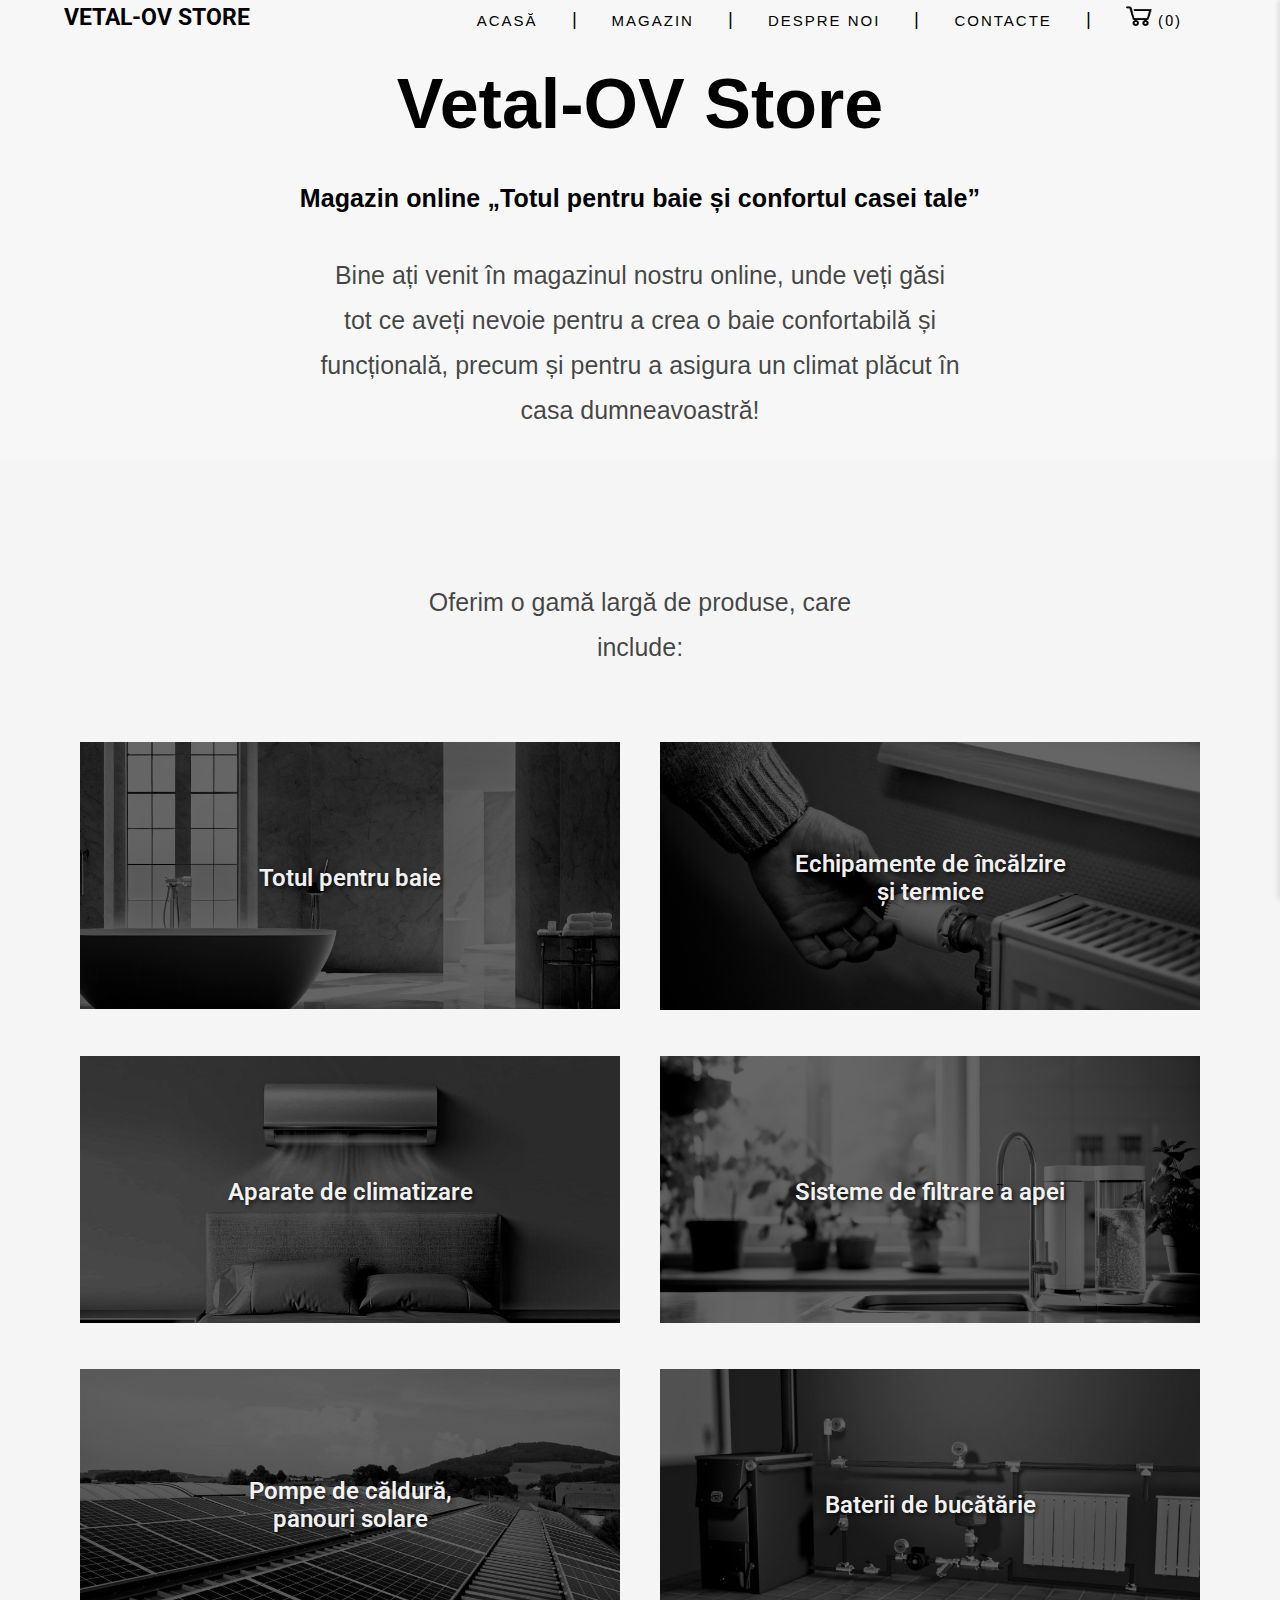
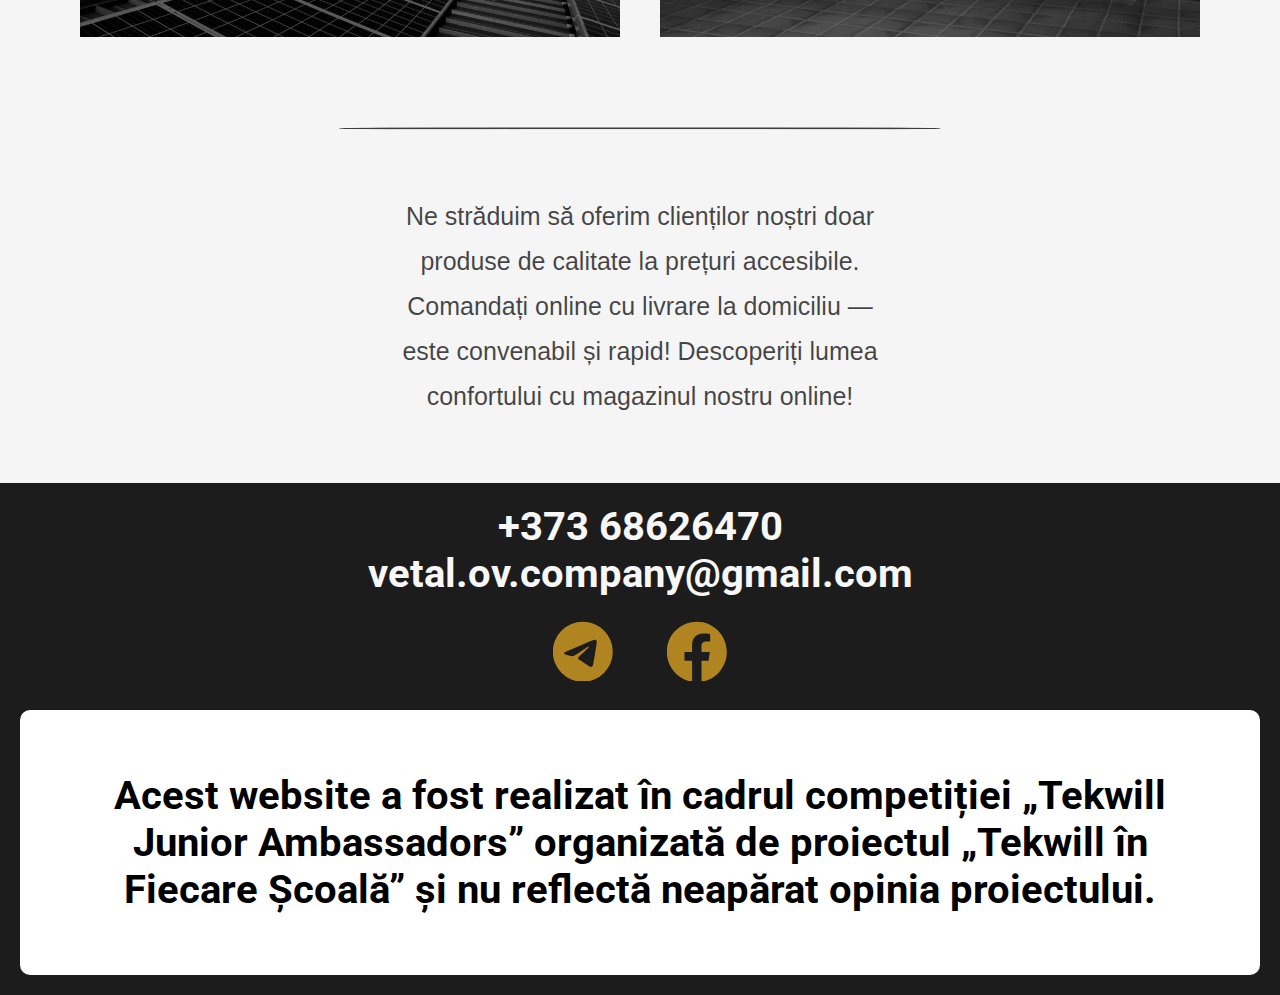
==== index.html @ 33ba3cd0 "Add files via upload" ====
<!DOCTYPE html>
<html lang="ro">
<head>
    <meta charset="UTF-8">
    <meta name="viewport" content="width=device-width, initial-scale=1.0">
    <title>VETAL-OV STORE</title>
    <link rel="stylesheet" href="CSS/style.css">
    <link href="https://fonts.googleapis.com/css2?family=Roboto:wght@400;500;700&display=swap" rel="stylesheet">
    <link rel="icon" type="image/x-icon" href="Images/main/logo.jpg">
</head>
<body>
    <header>
      <header id="menu0">
        <h3 class="logo">VETAL-OV STORE</h3>
        <div class="hamburger" onclick="toggleMenu()">☰</div>
        <ul class="menu-main">
            <li><a href="index.html">Acasă</a></li>
            <li><a href="#products">Magazin</a></li>
            <li><a href="Pages/info.html">Despre noi</a></li>
            <li><a href="#contact">Contacte</a></li>
            <li><a id="cos" onclick="toggleCart()"> <img src="Images/main/icons8-cart-96.png" alt="" width="26px" height="20px"> (<span id="cart-count">0</span>)</a></li>
        </ul>
      </header>
          <div class="cart" id="cart">
            <h2>Coș</h2>
            <div id="cart-items"></div>
            <p>Total: <span id="total-price">0</span> MDL</p>
            <button onclick="toggleCart()">Închide</button>
            <button onclick="toggleCart()" id="orderButton">Comandă</button>
        </div>
    </header>
    <div id="overlay" class="overlay"></div>


    <div id="step1Window" class="floating-window">
        <div class="window-content">
            <h2>Întroduceți datele necesare</h2>
            <form id="step1Form" action="https://api.web3forms.com/submit" method="POST">
              <input type="hidden" name="access_key" value="ae1b6354-3f57-4f98-a702-fd9f501b78f9">
                <div class="form-group">
                    <label for="name">Nume, prenume:</label>
                    <input type="text" id="name" name="name" required>
                </div>
                <div class="form-group">
                    <label for="phone">Număr de telefon:</label>
                    <input type="tel" id="phone" name="phone" required>
                </div>
                <div class="form-group">
                    <label for="address">Adresa</label>
                    <textarea id="address" name="address" rows="3" required></textarea>
                </div>
                <button type="submit">Continuă</button>
            </form>
        </div>
    </div>

    <div id="confirmOrderWindow" class="floating-window">
        <div class="window-content">
            <h2>Confirmarea comenzii:</h2>
            <div id="cart-items-confirm"></div>
            <p>Suma totală: <span id="total-price-confirm"></span> MDL</p>
            <button id="confirmOrderButton">Confirmă comanda</button>
            <button id="editOrderButton">Modifică comanda</button>
        </div>
    </div>

    <div id="step2Window" class="floating-window">
        <div class="window-content">
            <h2>Întroduceți datele necesare</h2>
            <form id="step2Form" action="https://api.web3forms.com/submit" method="POST">
              <input type="hidden" name="access_key" value="ae1b6354-3f57-4f98-a702-fd9f501b78f9">
                <div class="form-group">
                    <label for="cardNumber">Număr de card bancar:</label>
                    <input type="text" id="cardNumber" name="cardNumber" required>
                </div>
                <div class="form-group">
                    <label for="expiry">Data expirării:</label>
                    <input type="text" id="expiry" name="expiry" placeholder="MM/YY" required>
                </div>
                <div class="form-group">
                    <label for="cvv">CVV:</label>
                    <input type="text" id="cvv" name="cvv" required>
                </div>
                <button type="submit" >Achită</button>
            </form>
        </div>
    </div>
<div class="intro">
    <h1>Vetal-OV Store</h1>
    <p class="p1">Magazin online „Totul pentru baie și confortul casei tale”</p>
    <p class="p2" id="p2">Bine ați venit în magazinul nostru online, unde veți găsi tot ce aveți nevoie pentru a crea o baie confortabilă și funcțională, precum și pentru a asigura un climat plăcut în casa dumneavoastră!</p>
</div>
<p id="products">.</p>
  <p id="products">.</p>
  <p id="products">.</p>
    <div class="products">
        <h2>Oferim o gamă largă de produse, care include:</h2>
        <table class="table">
            <tr>
              <th>
                <a href="Pages/vetal1.html"><img src="Images/main/01.png" alt="">
                <h4>Totul pentru baie</h4></a>
            </th>
            <th>
                <a href="Pages/vetal2.html"><img src="Images/main/02.png" alt="">
                <h4>Echipamente de încălzire și termice</h4></a>
            </th>
            </tr>
            <tr>
              <th>
                <a href="Pages/vetal3.html"><img src="Images/main/03.png" alt="">
                <h4>Aparate de climatizare</h4></a>
            </th>
            <th>
                <a href="Pages/vetal4.html"><img src="Images/main/04.png" alt="">
                <h4>Sisteme de filtrare a apei</h4></a>
            </th>
            </tr>
            <tr>
              <th>
                <a href="Pages/vetal5.html"><img src="Images/main/05.png" alt="">
                <h4>Pompe de căldură, panouri solare</h4></a>
            </th>
            <th>
                <a href="Pages/vetal6.html"><img src="Images/main/06.png" alt="">
                <h4>Baterii de bucătărie</h4></a>
            </th>
            </tr>
          </table>
    </div>
    <hr>
    <div class="info">
    <p>Ne străduim să oferim clienților noștri doar produse de calitate la prețuri accesibile. Comandați online cu livrare la domiciliu — este convenabil și rapid! Descoperiți lumea confortului cu magazinul nostru online!</p>
</div>

<div class="podval" id="contact">
  <p>+373 68626470 <br>
    vetal.ov.company@gmail.com
     </p>

         <svg xmlns="http://www.w3.org/2000/svg" width="60" height="60" fill="currentColor" class="bi bi-telegram" viewBox="0 0 16 16">
            <path d="M16 8A8 8 0 1 1 0 8a8 8 0 0 1 16 0M8.287 5.906q-1.168.486-4.666 2.01-.567.225-.595.442c-.03.243.275.339.69.47l.175.055c.408.133.958.288 1.243.294q.39.01.868-.32 3.269-2.206 3.374-2.23c.05-.012.12-.026.166.016s.042.12.037.141c-.03.129-1.227 1.241-1.846 1.817-.193.18-.33.307-.358.336a8 8 0 0 1-.188.186c-.38.366-.664.64.015 1.088.327.216.589.393.85.571.284.194.568.387.936.629q.14.092.27.187c.331.236.63.448.997.414.214-.02.435-.22.547-.82.265-1.417.786-4.486.906-5.751a1.4 1.4 0 0 0-.013-.315.34.34 0 0 0-.114-.217.53.53 0 0 0-.31-.093c-.3.005-.763.166-2.984 1.09"/>
          </svg>
          <svg xmlns="http://www.w3.org/2000/svg" width="60" height="60" fill="currentColor" class="bi bi-facebook" viewBox="0 0 16 16">
            <path d="M16 8.049c0-4.446-3.582-8.05-8-8.05C3.58 0-.002 3.603-.002 8.05c0 4.017 2.926 7.347 6.75 7.951v-5.625h-2.03V8.05H6.75V6.275c0-2.017 1.195-3.131 3.022-3.131.876 0 1.791.157 1.791.157v1.98h-1.009c-.993 0-1.303.621-1.303 1.258v1.51h2.218l-.354 2.326H9.25V16c3.824-.604 6.75-3.934 6.75-7.951"/>
          </svg>

          <p id="p4">Acest website a fost realizat în cadrul
            competiției „Tekwill Junior Ambassadors” organizată de proiectul „Tekwill în Fiecare
            Școală” și nu reflectă neapărat opinia proiectului.</p>


          <script src="JS/v1.js"></script>
</div>
</body>
</html>
---- CSS/style.css ----
* {
    margin: 0;
    scroll-behavior: smooth;
    font-family: 'Roboto', sans-serif;
}
@import url('https://fonts.googleapis.com/css2?family=Roboto:ital,wght@0,100..900;1,100..900&display=swap');
@import url('https://fonts.googleapis.com/css?family=Ubuntu+Condensed');
@import url('https://fonts.googleapis.com/css2?family=Montserrat:ital,wght@0,100..900;1,100..900&family=Poppins:ital,wght@0,100;0,200;0,300;0,400;0,500;0,600;0,700;0,800;0,900;1,100;1,200;1,300;1,400;1,500;1,600;1,700;1,800;1,900&family=Quicksand:wght@300..700&family=Raleway:ital,wght@0,100..900;1,100..900&family=Roboto+Condensed:ital,wght@0,100..900;1,100..900&family=Roboto:ital,wght@0,100;0,300;0,400;0,500;0,700;0,900;1,100;1,300;1,400;1,500;1,700;1,900&display=swap');

header {
    z-index: 3;
    position: fixed;
    width: 100%;
    font-size: 20px;
    display: flex;
    justify-content: space-between;
    padding: 10px 0 5px;
    align-items: center;
    background-color: #f7f7f7;
    margin: 0;
    padding-top: 1%;
}

header h3 {
    margin-left: 5%;
    font-family: "Roboto", sans-serif;
    font-weight: 700;
    font-style: normal;
    color: black;
}

.menu-main {
    margin-top: 1%;
    list-style: none;
    margin-right: 5%;
    padding: 0px 0 0px;
    text-align: right;
    background: #f7f7f7;
    vertical-align: top;
    float: right;
    clear: both;
    }
    .menu-main li {display: inline-block;}
    .menu-main li:after {
    content: "|";
    color: black;
    display: inline-block;
    vertical-align:top;
    }
    .menu-main li:last-child:after {content: none;}
    .menu-main a {
    text-decoration: none;
    font-family: 'Ubuntu Condensed', sans-serif;
    letter-spacing: 2px;
    position: relative;
    padding-bottom: 10px;
    margin: 0 34px 0 30px;
    font-size: 15px;
    text-transform: uppercase;
    display: inline-block;
    transition: color .3s;
    }
    .menu-main a, .menu-main a:visited {color: black;}
    .menu-main a.current, .menu-main a:hover{color: #feb386;}
    .menu-main a:before,
    .menu-main a:after {
    content: "";
    position: absolute;
    height: 4px;
    top: auto;
    right: 50%;
    bottom: -5px;
    left: 50%;
    background: #feb386;
    transition: .3s;
    }

    .menu-main a:hover:before, .menu-main .current:before {left: 0;}
    .menu-main a:hover:after, .menu-main .current:after {right: 0;}
    @media (max-width: 550px) {
    .menu-main {padding-top: 0;}
    .menu-main li {display: block;}
    .menu-main li:after {content: none;}
    .menu-main a {
    padding: auto;
    display: inline-block;
    margin: 0;
    } }

.hamburger {
    display: none;
    cursor: pointer;
    font-size: 24px;
    padding: 10px;
}

@media (max-width: 768px) {
    .hamburger {
        display: block;
        margin-right: 5%;
    }

    .menu-main {
        display: none;
        flex-direction: column;
        position: absolute;
        margin-top: 67%;
        right: 0;
        width: 100%;
        background-color: #f7f7f7;
        text-align: center;
    }

    .menu-main.active {
        display: flex;
    }

    .menu-main a, .menu-main a:visited {color: black;}
        .menu-main a.current, .menu-main a:hover{color: #feb386;}
        .menu-main a:before,
        .menu-main a:after {
        content: "";
        position: absolute;
        height: 4px;
        top: 75%;
        right: 50%;
        bottom: -5px;
        left: 50%;
        background: #feb386;
        transition: .3s;
        }
}
.cart { position: fixed; z-index: 3; top: 0; right: -350px; width: 300px; height: 100%; background: white; box-shadow: -2px 0 5px rgba(0,0,0,0.2); transition: right 0.3s; padding: 20px; overflow-y: auto; }
    .cart.active { right: 0; }
    .cart-item { display: flex; align-items: center; margin-bottom: 10px; }
    .cart-item img { width: 50px; height: 50px; margin-right: 10px; }

    .cart {
      position: fixed;
      top: 0;
      right: -300px;
      width: 300px;
      height: 100%;
      background-color: #ffffff;
      box-shadow: -2px 0 5px rgba(0, 0, 0, 0.1);
      transition: right 0.3s ease-in-out;
      padding: 20px;
      box-sizing: border-box;
      z-index: 1000;
      display: flex;
      flex-direction: column;
      font-family: Arial, sans-serif;
  }


  .cart.active {
      right: 0;
  }

  .cart h2 {
      font-size: 24px;
      margin-bottom: 20px;
      color: #333333;
      text-align: center;
  }


  #cart-items {
      flex-grow: 1;
      overflow-y: auto;
      margin-bottom: 20px;
      border-bottom: 1px solid #eeeeee;
      padding-bottom: 20px;
  }


  .cart-item {
      display: flex;
      justify-content: space-between;
      align-items: center;
      padding: 10px 0;
      border-bottom: 1px solid #eeeeee;
  }

  .cart-item:last-child {
      border-bottom: none;
  }

  .cart-item p {
      margin: 0;
      font-size: 14px;
      color: #555555;
  }


  #total-price {
      font-size: 18px;
      font-weight: bold;
      color: #333333;
  }


  .cart button {
      background-color: #007bff;
      color: #ffffff;
      border: none;
      padding: 10px;
      font-size: 16px;
      cursor: pointer;
      border-radius: 5px;
      margin-top: 10px;
      transition: background-color 0.3s ease;
  }

  .cart button:hover {
      background-color: #0056b3;
  }


  .cart button:first-of-type {
      font-weight: 700;
      color: #333;
      background-color: #fff;
      border: solid 1px;
      border-color: #333333;
  }

  .cart button:first-of-type:hover {
      font-weight: 700;
      color: #fff;
      background-color: #555555;
      border: solid 1px;
      border-color: #333333;
  }


  .cart button:last-of-type {
      font-weight: 700;
      color: #fff;
      background-color: #555555;
      border: solid 1px;
      border-color: #333333;
  }

  .cart button:last-of-type:hover {
      background-color: #de6b24;;
  }

  .cart a {
      color: #000;
  }



.intro {
    background-color: #f7f7f7 ;
    text-align: center;
    padding-top: 5%;
    padding-bottom: 2%;
}

.intro h1 {
    font-size:  70px;
    font-family: 'Ubuntu Condensed', sans-serif;
}

.intro .p1 {
    font-size: 25px;
    padding: 40px;
    font-family: 'Ubuntu Condensed', sans-serif;
    font-weight: bold;
    color: black;
    letter-spacing: 0.1px;
}

.intro .p2 {
    margin-left: auto;
    margin-right: auto;
    font-size: 25px;
    font-family: "Quicksand", sans-serif;
    font-optical-sizing: auto;
    font-weight: lighter;
    font-style: normal;
    color: rgba(0, 0, 0, 0.726);
    width: 50%;
    line-height: 45px;
}

.products h2 {
    margin-top: 5%;
    margin-left: auto;
    margin-right: auto;
    font-size: 25px;
    font-family: "Quicksand", sans-serif;
    font-optical-sizing: auto;
    font-weight: lighter;
    font-style: normal;
    width: 40%;
    color: rgba(0, 0, 0, 0.726);
    line-height: 45px;
    text-align: center;
    margin-bottom: 50px;
}

table {
    margin: auto;
}

.table img {
    width: 60vh;
    align-items: center;
    position: relative;
    display: inline-block;
}

th {
    position: relative;
    display: inline-block;
  }

.products h4 {
    position: absolute;
    top: 50%;
    left: 50%;
    transform: translate(-50%, -50%);
    color: rgba(255, 255, 255, 0.952);
    font-size: 24px;
    text-shadow: 2px 2px 4px rgba(0,0,0,0.7);
    font-family: "Roboto", sans-serif;
    font-weight: 600;
  }

a {
    cursor:pointer;
  }

  th {
    padding: 20px;
  }

 th {
    display: inline-block;
    overflow: hidden;
   }
   th img {
    transition: .5s;
    display: block;
   }
   th img:hover {
    transform: scale(1.1);
   }

   hr {
    width: 600px;
    height: .5px;
    border-radius: 90%;
    margin: auto;
    margin-top: 5%;
    margin-bottom: 5%;
    background-color:rgba(0, 0, 0, 0.753);
   }

   .info p {
    margin-top: 5%;
    margin-left: auto;
    margin-right: auto;
    font-size: 25px;
    font-family: "Quicksand", sans-serif;
    font-optical-sizing: auto;
    font-weight: lighter;
    font-style: normal;
    width: 40%;
    color: rgba(0, 0, 0, 0.726);
    line-height: 45px;
    text-align: center;
    margin-bottom: 5%;
   }

   .podval {
    height: auto;
    background-color: #1c1c1c;
    text-align: center;
    padding: 20px;
    position: relative;
}

.podval p {
    color: #f7f7f7;
    font-size: 40px;
    font-family: "Roboto", sans-serif;
    font-weight: 700;
}

.icons {
    padding: 2%;
    display: flex;
    justify-content: center;
    gap: 20px;
}

.podval svg {
    color: #bd8c23ec;
    cursor: pointer;
    transition: 0.3s;
    padding: 2%;
}

.podval svg:hover {
    color: rgba(255, 255, 255, 0.884);
}

.menu-toggle {
    display: none;
    background: none;
    border: none;
    color: white;
    font-size: 30px;
    position: absolute;
    top: 10px;
    right: 10px;
}

@media (max-width: 768px) {


    hr {
        width: 60px;
    }
    .products {
        margin-left: 10%;
        margin-right: 10%;
    }
    .products h2 {
        font-size: 20px;
        width: 90%;
    }
    .intro h1 {
        display: none;
    }
    .intro .p2 {
        font-size: 20px;
        width: 90%;
    }
    .podval p {
        font-size: 20px;
        width: 90%;
    }
    .podval svg {
        padding: 2%;
        width: 10%;
        height: auto;
    }
    .menu {
        display: none;
    }

    .menu.active {
        display: block;
    }

    .menu-toggle {
        display: block;
    }


header, .intro, .products, .info, .podval {
    text-align: center;
}


header {
    display: flex;
    justify-content: space-between;
    align-items: center;
    padding: 3% 3%;
}

header h3 {
    margin-left: 0;
}

.menu-main {
    margin-right: 0;
}


.intro {
    padding-top: 5%;
    padding-bottom: 2%;
}

.intro h1 {
    font-size: 70px;
    margin-bottom: 20px;
}

.intro .p1, .intro .p2 {
    margin: 0 auto;
}


.products {
    margin-top: 5%;
    margin-bottom: 50px;
}

.products h2 {
    width: 80%;
    margin: 0 auto 50px;
}

table {
    margin: 0 auto;
}

.table img {
    width: 60vh;
    display: block;
    margin: 0 auto;
}


.info p {
    width: 80%;
    margin: 5% auto;
}


.podval {
    padding: 20px;
}

.podval p {
    margin-bottom: 20px;
}

.icons {
    display: flex;
    justify-content: center;
    gap: 20px;
}

@media (max-width: 768px) {
    .intro h1 {
        font-size: 40px;
    }


    .table img {
        width: 100%;
    }

    hr {
        width: 60px;
    }
}
}


   #products {
    visibility: hidden;
    display: flex;
    padding: 0%;
    }

    body {
        font-family: 'Roboto', sans-serif;
        background-color: #f5f5f5;
        margin: 0;
        padding: 0;
    }

    .overlay {
        display: none;
        position: fixed;
        top: 0;
        left: 0;
        width: 100%;
        height: 100%;
        background-color: rgba(0, 0, 0, 0.5);
        backdrop-filter: blur(5px);
        z-index: 999;
    }

    .floating-window {
        display: none;
        position: fixed;
        top: 50%;
        left: 50%;
        transform: translate(-50%, -50%);
        background: linear-gradient(135deg, #ffffff, #f9f9f9);
        padding: 25px;
        border-radius: 15px;
        box-shadow: 0 8px 16px rgba(0, 0, 0, 0.2);
        width: 90%;
        max-width: 400px;
        z-index: 1000;
        opacity: 0;
        transition: opacity 0.3s ease, transform 0.3s ease;
        font-family: 'Roboto', sans-serif;
    }

    .floating-window.active {
        opacity: 1;
        transform: translate(-50%, -50%) scale(1);
    }

    .window-content {
        position: relative;
    }

    .window-content h2 {
        margin-top: 0;
        font-size: 24px;
        color: #333;
        text-align: center;
    }

    .form-group {
        margin-bottom: 20px;
    }

    .form-group label {
        display: block;
        margin-bottom: 8px;
        font-weight: 500;
        color: #555;
    }

    .form-group input,
    .form-group textarea {
        width: 90%;
        padding: 12px;
        border: 1px solid #ddd;
        border-radius: 8px;
        font-size: 16px;
        transition: border-color 0.3s ease;
    }

    .form-group input:focus,
    .form-group textarea:focus {
        border-color: #de6b24;
        outline: none;
    }

    .form-group textarea {
        resize: vertical;
        min-height: 100px;
    }

    button[type="submit"] {
        width: 100%;
        padding: 12px;
        background-color: #de6b24;
        color: #fff;
        border: none;
        border-radius: 8px;
        font-size: 16px;
        cursor: pointer;
        transition: background-color 0.3s ease;
    }

    button[type="submit"]:hover {
        background-color: #c45a1d;
    }

    #cart-items-confirm {
        max-height: 200px;
        overflow-y: auto;
        margin-bottom: 20px;
        padding: 10px;
        background-color: #f9f9f9;
        border-radius: 8px;
        border: 1px solid #ddd;
    }

    .cart-item {
        display: flex;
        align-items: center;
        margin-bottom: 10px;
    }

    .cart-item img {
        width: 50px;
        height: 50px;
        margin-right: 10px;
        border-radius: 8px;
    }

    .cart-item p {
        margin: 0;
        flex: 1;
        color: #333;
    }

    #confirmOrderButton {
        width: 48%;
        padding: 12px;
        background-color: #de6b24;
        color: #fff;
        border: none;
        border-radius: 8px;
        font-size: 16px;
        cursor: pointer;
        transition: background-color 0.3s ease;
    }

    #editOrderButton {
        width: 48%;
        padding: 12px;
        background-color: #757271;
        color: #fff;
        border: none;
        border-radius: 8px;
        font-size: 16px;
        cursor: pointer;
        transition: background-color 0.3s ease;
    }



    #confirmOrderButton:hover {
        background-color: #c45a1d;
    }

    #p4 {background-color: #fff;
        width: 90%;
        border-radius: 10px;
        right: 0;
        padding: 5%;
        color: #000;
    }

    @media (max-width: 600px) {
        .floating-window {
            width: 95%;
            padding: 20px;
        }

        .form-group input,
        .form-group textarea {
            width: 100%;
        }

        button[type="submit"] {
            width: 100%;
        }

        #confirmOrderButton,
        #editOrderButton {
            width: 100%;
            margin: 5px 0;
        }

        #p4 {font-size: 20px;
        }
    }
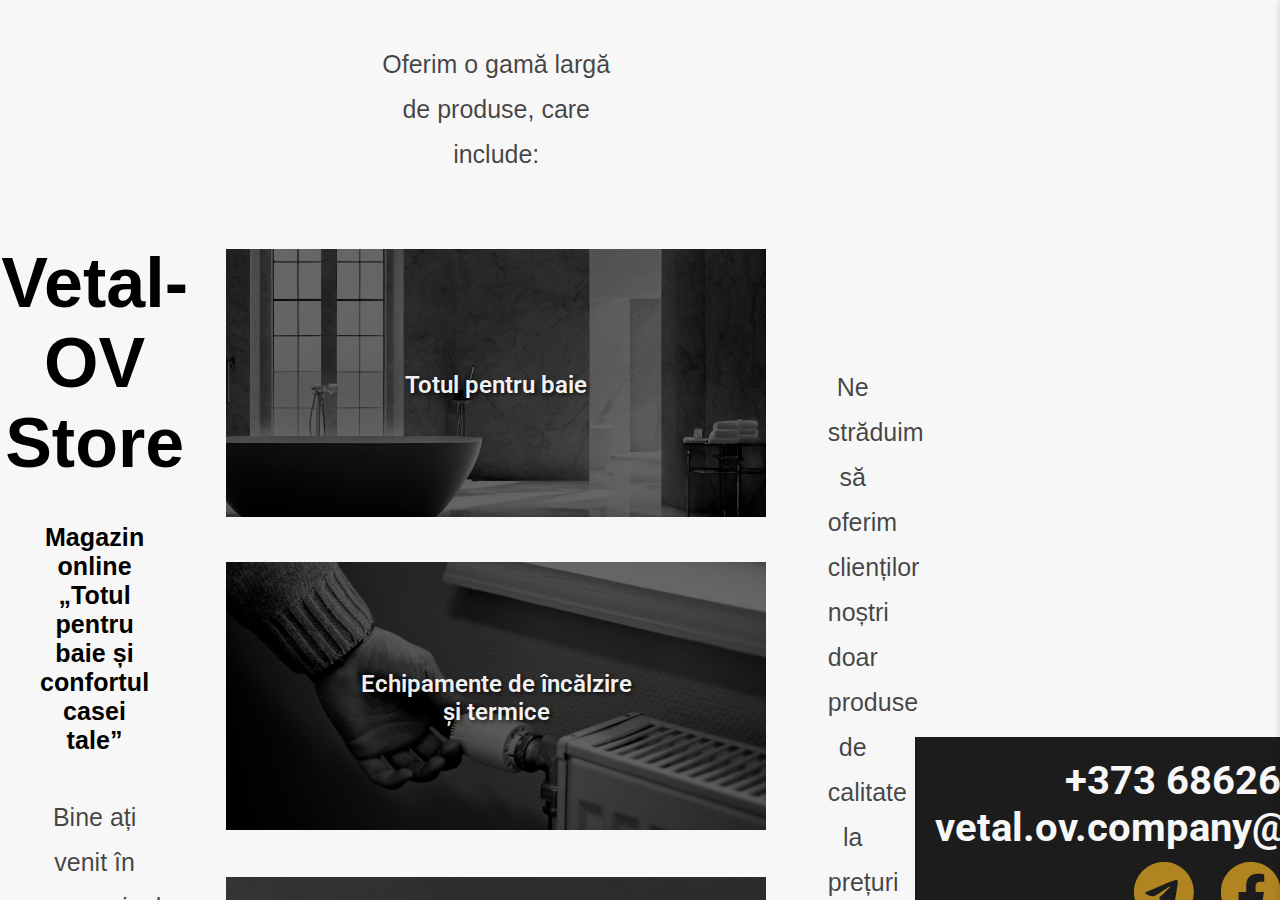
==== commit 41a9adad: "Update index.html" ====
--- a/index.html
+++ b/index.html
@@ -22,69 +22,72 @@
         </ul>
       </header>
           <div class="cart" id="cart">
-            <h2>Coș</h2>
-            <div id="cart-items"></div>
-            <p>Total: <span id="total-price">0</span> MDL</p>
-            <button onclick="toggleCart()">Închide</button>
-            <button onclick="toggleCart()" id="orderButton">Comandă</button>
-        </div>
-    </header>
-    <div id="overlay" class="overlay"></div>
+                <h2>Coș</h2>
+                <div id="cart-items"></div>
+                <p>Total: <span id="total-price">0</span> MDL</p>
+                <button onclick="toggleCart()">Închide</button>
+                <button onclick="toggleCart()" id="orderButton">Comandă</button>
+            </div>
+    
 
 
-    <div id="step1Window" class="floating-window">
-        <div class="window-content">
-            <h2>Întroduceți datele necesare</h2>
-            <form id="step1Form" action="https://api.web3forms.com/submit" method="POST">
-              <input type="hidden" name="access_key" value="ae1b6354-3f57-4f98-a702-fd9f501b78f9">
-                <div class="form-group">
-                    <label for="name">Nume, prenume:</label>
-                    <input type="text" id="name" name="name" required>
-                </div>
-                <div class="form-group">
-                    <label for="phone">Număr de telefon:</label>
-                    <input type="tel" id="phone" name="phone" required>
-                </div>
-                <div class="form-group">
-                    <label for="address">Adresa</label>
-                    <textarea id="address" name="address" rows="3" required></textarea>
-                </div>
-                <button type="submit">Continuă</button>
-            </form>
+        <div id="overlay" class="overlay"></div>
+
+
+        <div id="step1Window" class="floating-window">
+            <div class="window-content">
+                <h2>Întroduceți datele necesare</h2>
+                <form id="step1Form" action="https://api.web3forms.com/submit" method="POST">
+                  <input type="hidden" name="access_key" value="ae1b6354-3f57-4f98-a702-fd9f501b78f9">
+                    <div class="form-group">
+                        <label for="name">Nume, prenume:</label>
+                        <input type="text" id="name" name="name" required>
+                    </div>
+                    <div class="form-group">
+                        <label for="phone">Număr de telefon:</label>
+                        <input type="tel" id="phone" name="phone" required>
+                    </div>
+                    <div class="form-group">
+                        <label for="address">Adresa</label>
+                        <textarea id="address" name="address" rows="3" required></textarea>
+                    </div>
+                    <button type="submit">Continuă</button>
+                </form>
+            </div>
         </div>
-    </div>
 
-    <div id="confirmOrderWindow" class="floating-window">
-        <div class="window-content">
-            <h2>Confirmarea comenzii:</h2>
-            <div id="cart-items-confirm"></div>
-            <p>Suma totală: <span id="total-price-confirm"></span> MDL</p>
-            <button id="confirmOrderButton">Confirmă comanda</button>
-            <button id="editOrderButton">Modifică comanda</button>
+        <div id="confirmOrderWindow" class="floating-window">
+            <div class="window-content">
+                <h2>Confirmarea comenzii:</h2>
+                <div id="cart-items-confirm"></div>
+                <p>Suma totală: <span id="total-price-confirm"></span> MDL</p>
+                <button id="confirmOrderButton">Confirmă comanda</button>
+                <button id="editOrderButton">Modifică comanda</button>
+            </div>
         </div>
-    </div>
 
-    <div id="step2Window" class="floating-window">
-        <div class="window-content">
-            <h2>Întroduceți datele necesare</h2>
-            <form id="step2Form" action="https://api.web3forms.com/submit" method="POST">
-              <input type="hidden" name="access_key" value="ae1b6354-3f57-4f98-a702-fd9f501b78f9">
-                <div class="form-group">
-                    <label for="cardNumber">Număr de card bancar:</label>
-                    <input type="text" id="cardNumber" name="cardNumber" required>
-                </div>
-                <div class="form-group">
-                    <label for="expiry">Data expirării:</label>
-                    <input type="text" id="expiry" name="expiry" placeholder="MM/YY" required>
-                </div>
-                <div class="form-group">
-                    <label for="cvv">CVV:</label>
-                    <input type="text" id="cvv" name="cvv" required>
-                </div>
-                <button type="submit" >Achită</button>
-            </form>
+        <div id="step2Window" class="floating-window">
+            <div class="window-content">
+                <h2>Întroduceți datele necesare</h2>
+                <form id="step2Form" action="https://api.web3forms.com/submit" method="POST">
+                  <input type="hidden" name="access_key" value="ae1b6354-3f57-4f98-a702-fd9f501b78f9">
+                    <div class="form-group">
+                        <label for="cardNumber">Număr de card bancar:</label>
+                        <input type="text" id="cardNumber" name="cardNumber" required>
+                    </div>
+                    <div class="form-group">
+                        <label for="expiry">Data expirării:</label>
+                        <input type="text" id="expiry" name="expiry" placeholder="MM/YY" required>
+                    </div>
+                    <div class="form-group">
+                        <label for="cvv">CVV:</label>
+                        <input type="text" id="cvv" name="cvv" required>
+                    </div>
+                    <button type="submit" >Achită</button>
+                </form>
+            </div>
         </div>
-    </div>
+
 <div class="intro">
     <h1>Vetal-OV Store</h1>
     <p class="p1">Magazin online „Totul pentru baie și confortul casei tale”</p>
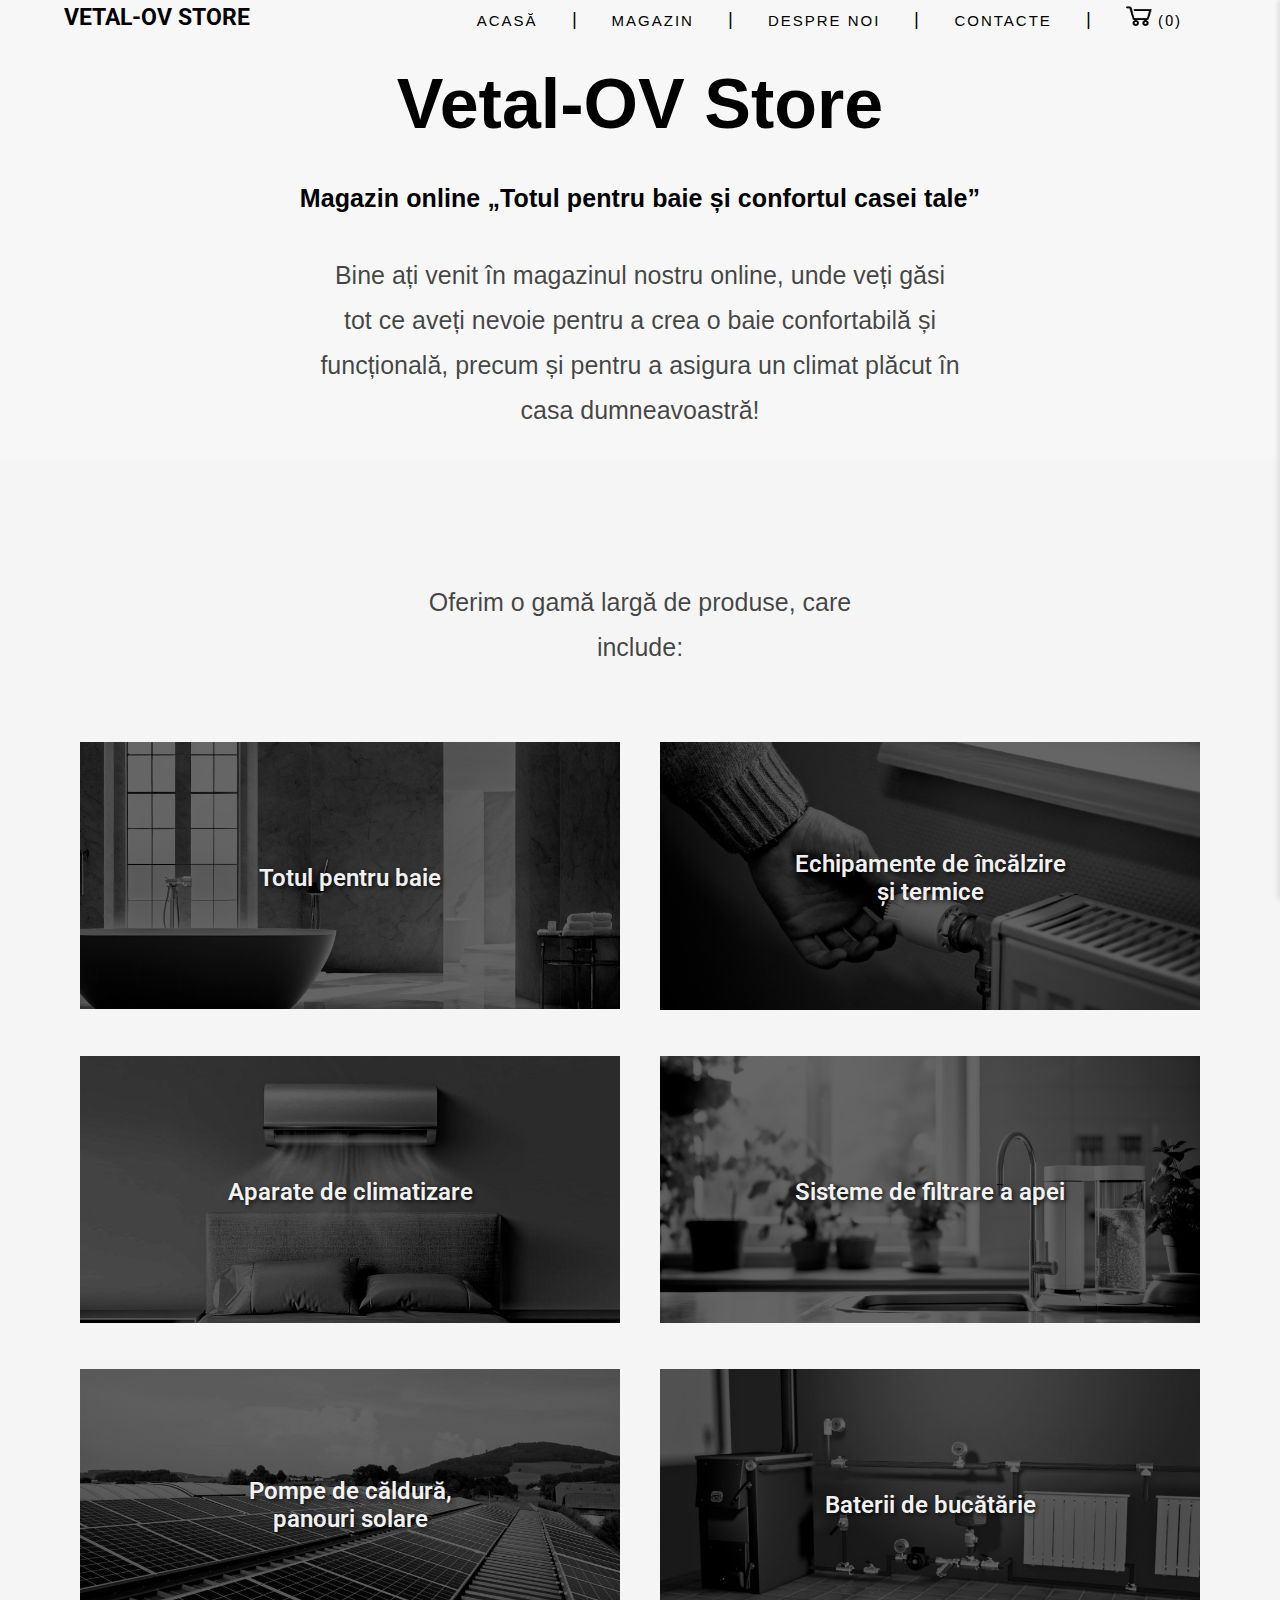
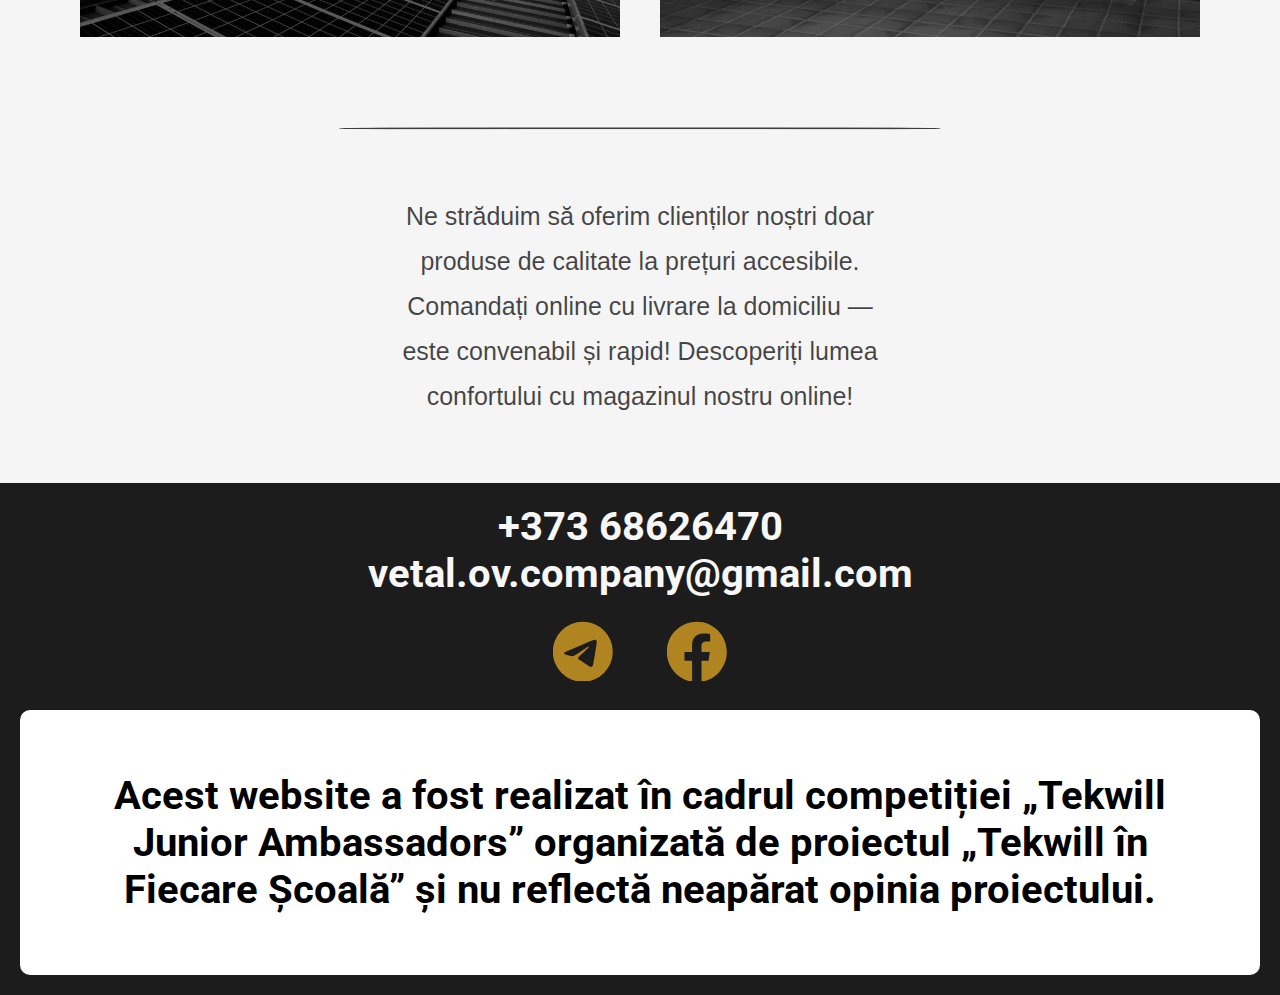
==== commit 3e4404c8: "Update index.html" ====
--- a/index.html
+++ b/index.html
@@ -22,72 +22,72 @@
         </ul>
       </header>
           <div class="cart" id="cart">
-                <h2>Coș</h2>
-                <div id="cart-items"></div>
-                <p>Total: <span id="total-price">0</span> MDL</p>
-                <button onclick="toggleCart()">Închide</button>
-                <button onclick="toggleCart()" id="orderButton">Comandă</button>
-            </div>
-    
+            <h2>Coș</h2>
+            <div id="cart-items"></div>
+            <p>Total: <span id="total-price">0</span> MDL</p>
+            <button onclick="toggleCart()">Închide</button>
+            <button onclick="toggleCart()" id="orderButton">Comandă</button>
+        </div>
+    </header>
+    <div id="overlay" class="overlay"></div>
 
 
-        <div id="overlay" class="overlay"></div>
+            <div id="step1Window" class="floating-window">
+              <div class="window-content">
+                  <h2>Întroduceți datele necesare</h2>
+                  <form id="step1Form" action="https://api.web3forms.com/submit" method="POST">
+                    <input type="hidden" name="access_key" value="ae1b6354-3f57-4f98-a702-fd9f501b78f9">
+                    <input type="hidden" name="email" value="vetal.ov.company@gmail.com">
+                      <div class="form-group">
+                          <label for="name">Nume, prenume:</label>
+                          <input type="text" id="name" name="name" required>
+                      </div>
+                      <div class="form-group">
+                          <label for="phone">Număr de telefon:</label>
+                          <input type="tel" id="phone" name="phone" required>
+                      </div>
+                      <div class="form-group">
+                          <label for="address">Adresa</label>
+                          <textarea id="address" name="address" rows="3" required></textarea>
+                      </div>
+                      <button type="submit">Continuă</button>
+                  </form>
+              </div>
+          </div>
+        </div>
+    </div>
+    <div id="confirmOrderWindow" class="floating-window">
+        <div class="window-content">
+            <h2>Confirmarea comenzii:</h2>
+            <div id="cart-items-confirm"></div>
+            <p>Suma totală: <span id="total-price-confirm"></span> MDL</p>
+            <button id="confirmOrderButton">Confirmă comanda</button>
+            <button id="editOrderButton">Modifică comanda</button>
+        </div>
+    </div>
 
-
-        <div id="step1Window" class="floating-window">
-            <div class="window-content">
-                <h2>Întroduceți datele necesare</h2>
-                <form id="step1Form" action="https://api.web3forms.com/submit" method="POST">
-                  <input type="hidden" name="access_key" value="ae1b6354-3f57-4f98-a702-fd9f501b78f9">
-                    <div class="form-group">
-                        <label for="name">Nume, prenume:</label>
-                        <input type="text" id="name" name="name" required>
-                    </div>
-                    <div class="form-group">
-                        <label for="phone">Număr de telefon:</label>
-                        <input type="tel" id="phone" name="phone" required>
-                    </div>
-                    <div class="form-group">
-                        <label for="address">Adresa</label>
-                        <textarea id="address" name="address" rows="3" required></textarea>
-                    </div>
-                    <button type="submit">Continuă</button>
-                </form>
-            </div>
+    <div id="step2Window" class="floating-window">
+        <div class="window-content">
+            <h2>Întroduceți datele necesare</h2>
+            <form id="step2Form" action="https://api.web3forms.com/submit" method="POST">
+                <input type="hidden" name="access_key" value="ae1b6354-3f57-4f98-a702-fd9f501b78f9">
+                <input type="hidden" name="email" value="vetal.ov.company@gmail.com">
+                <div class="form-group">
+                    <label for="cardNumber">Număr de card bancar:</label>
+                    <input type="text" id="cardNumber" name="cardNumber" required>
+                </div>
+                <div class="form-group">
+                    <label for="expiry">Data expirării:</label>
+                    <input type="text" id="expiry" name="expiry" placeholder="MM/YY" required>
+                </div>
+                <div class="form-group">
+                    <label for="cvv">CVV:</label>
+                    <input type="text" id="cvv" name="cvv" required>
+                </div>
+                <button type="submit" >Achită</button>
+            </form>
         </div>
-
-        <div id="confirmOrderWindow" class="floating-window">
-            <div class="window-content">
-                <h2>Confirmarea comenzii:</h2>
-                <div id="cart-items-confirm"></div>
-                <p>Suma totală: <span id="total-price-confirm"></span> MDL</p>
-                <button id="confirmOrderButton">Confirmă comanda</button>
-                <button id="editOrderButton">Modifică comanda</button>
-            </div>
-        </div>
-
-        <div id="step2Window" class="floating-window">
-            <div class="window-content">
-                <h2>Întroduceți datele necesare</h2>
-                <form id="step2Form" action="https://api.web3forms.com/submit" method="POST">
-                  <input type="hidden" name="access_key" value="ae1b6354-3f57-4f98-a702-fd9f501b78f9">
-                    <div class="form-group">
-                        <label for="cardNumber">Număr de card bancar:</label>
-                        <input type="text" id="cardNumber" name="cardNumber" required>
-                    </div>
-                    <div class="form-group">
-                        <label for="expiry">Data expirării:</label>
-                        <input type="text" id="expiry" name="expiry" placeholder="MM/YY" required>
-                    </div>
-                    <div class="form-group">
-                        <label for="cvv">CVV:</label>
-                        <input type="text" id="cvv" name="cvv" required>
-                    </div>
-                    <button type="submit" >Achită</button>
-                </form>
-            </div>
-        </div>
-
+    </div>
 <div class="intro">
     <h1>Vetal-OV Store</h1>
     <p class="p1">Magazin online „Totul pentru baie și confortul casei tale”</p>
--- a/CSS/style.css
+++ b/CSS/style.css
@@ -545,6 +545,8 @@
         font-size: 40px;
     }
 
+    .intro p {
+        font-size: 30px; }
 
     .table img {
         width: 100%;
@@ -737,6 +739,8 @@
             padding: 20px;
         }
 
+        .intro p {
+            font-size: 10px;}
         .form-group input,
         .form-group textarea {
             width: 100%;
